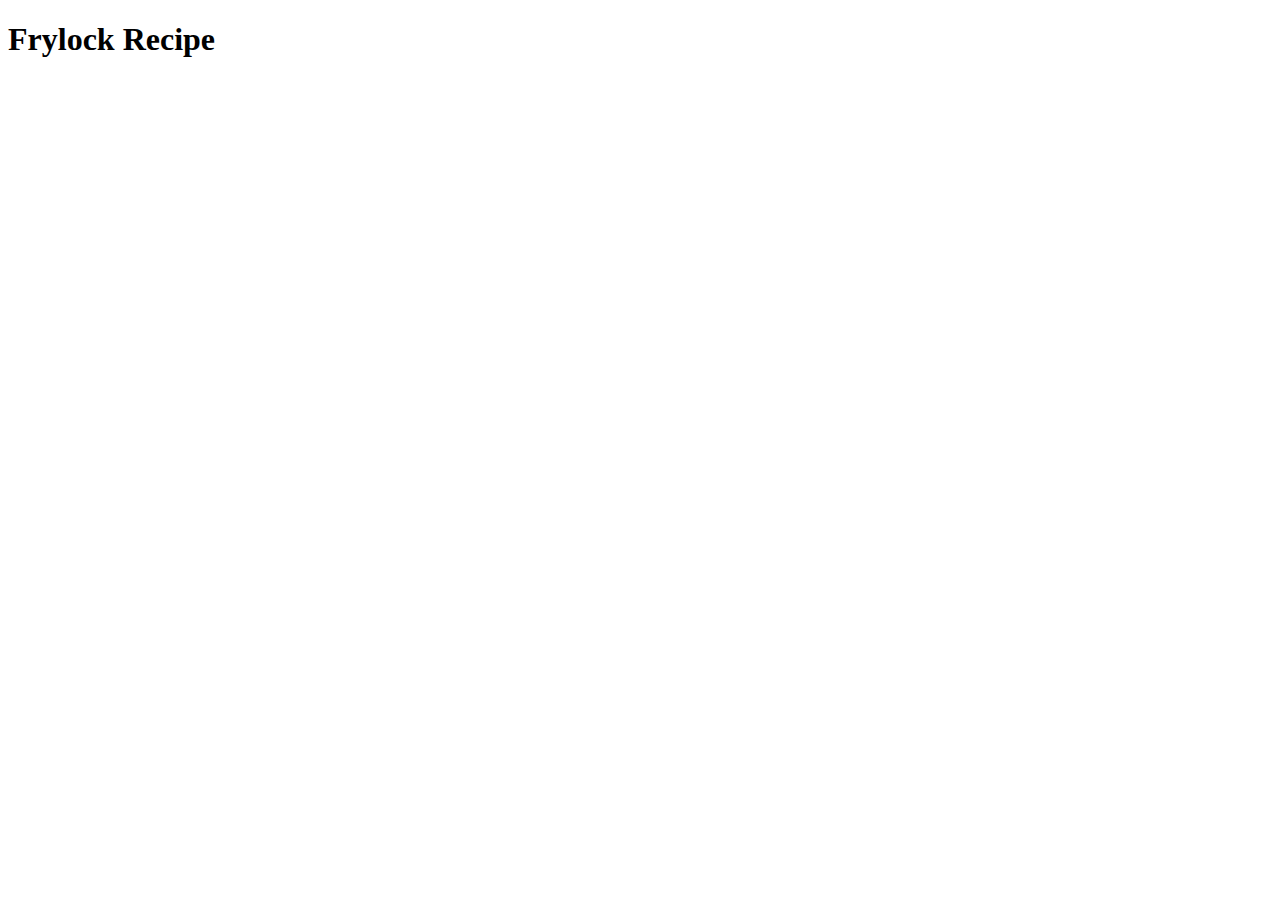
==== recipes/frylock.html @ 2c1fa158 "Create the file structure and boilerplate" ====
<!DOCTYPE html>
<html lang="en">
<head>
  <meta charset="UTF-8">
  <meta name="viewport" content="width=device-width, initial-scale=1.0">
  <title>Frylock Recipe</title>
</head>
<body>
  <h1>Frylock Recipe</h1>
</body>
</html>
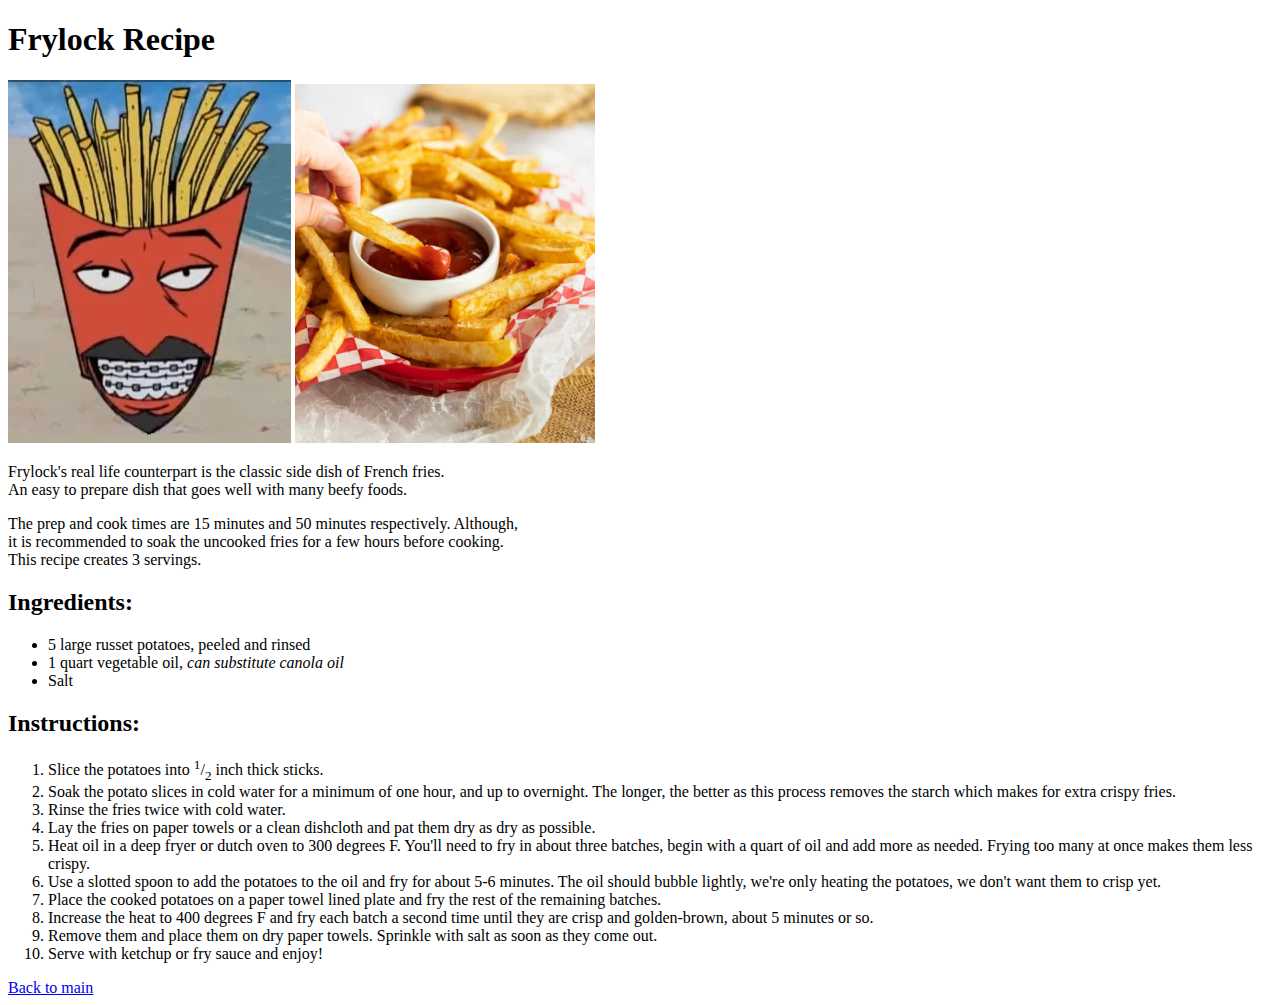
==== commit 39c16054: "Add frylock recipe" ====
--- a/recipes/frylock.html
+++ b/recipes/frylock.html
@@ -1,11 +1,46 @@
 <!DOCTYPE html>
 <html lang="en">
-<head>
-  <meta charset="UTF-8">
-  <meta name="viewport" content="width=device-width, initial-scale=1.0">
-  <title>Frylock Recipe</title>
-</head>
-<body>
-  <h1>Frylock Recipe</h1>
-</body>
+  <head>
+    <meta charset="UTF-8">
+    <meta name="viewport" content="width=device-width, initial-scale=1.0">
+    <title>Frylock Recipe</title>
+  </head>
+  <body>
+    <h1>Frylock Recipe</h1>
+
+    <img src="../images/frylock.webp">
+    <img src="../images/fries.jpg" width="300">
+
+    <p>Frylock's real life counterpart is the classic side dish of French fries.<br>
+      An easy to prepare dish that goes well with many beefy foods.
+    </p>
+
+    <p>The prep and cook times are 15 minutes and 50 minutes respectively. Although,<br>
+      it is recommended to soak the uncooked fries for a few hours before cooking.<br>
+      This recipe creates 3 servings.
+    </p>
+
+    <h2>Ingredients:</h2>
+    <ul>
+      <li>5 large russet potatoes, peeled and rinsed</li>
+      <li>1 quart vegetable oil, <em>can substitute canola oil</em></li>
+      <li>Salt</li>
+    </ul>
+
+    <h2>Instructions:</h2>
+    <ol>
+      <li>Slice the potatoes into <sup>1</sup>/<sub>2</sub> inch thick sticks.</li>
+      <li>Soak the potato slices in cold water for a minimum of one hour, and up to overnight. The longer, the better as this process removes the starch which makes for extra crispy fries.</li>
+      <li>Rinse the fries twice with cold water.</li>
+      <li>Lay the fries on paper towels or a clean dishcloth and pat them dry as dry as possible.</li>
+      <li>Heat oil in a deep fryer or dutch oven to 300 degrees F. You'll need to fry in about three batches, begin with a quart of oil and add more as needed. Frying too many at once makes them less crispy.</li>
+      <li>Use a slotted spoon to add the potatoes to the oil and fry for about 5-6 minutes. The oil should bubble lightly, we're only heating the potatoes, we don't want them to crisp yet.</li>
+      <li>Place the cooked potatoes on a paper towel lined plate and fry the rest of the remaining batches.</li>
+      <li>Increase the heat to 400 degrees F and fry each batch a second time until they are crisp and golden-brown, about 5 minutes or so.</li>
+      <li>Remove them and place them on dry paper towels. Sprinkle with salt as soon as they come out.</li>
+      <li>Serve with ketchup or fry sauce and enjoy!</li>
+    </ol>
+
+    <a href="../index.html">Back to main</a>
+  </body>
 </html>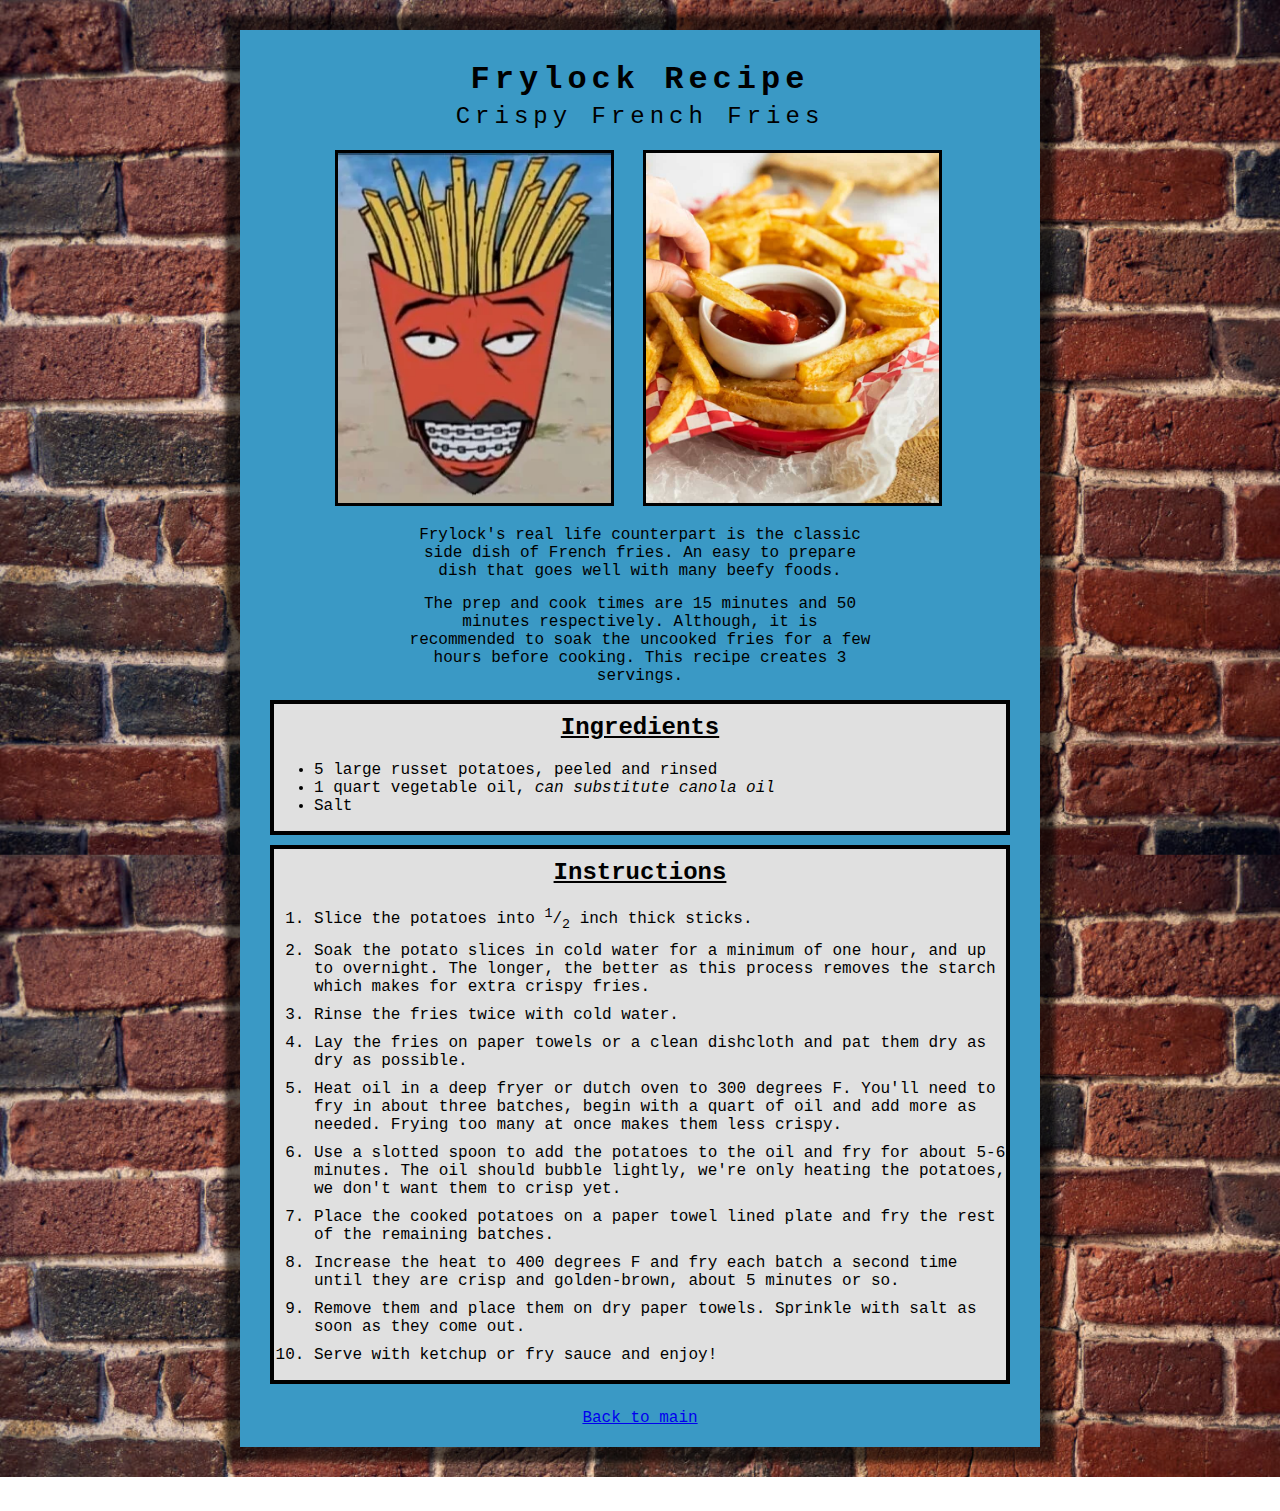
==== commit 60c7d1a8: "Added style to all recipe pages" ====
--- a/recipes/frylock.html
+++ b/recipes/frylock.html
@@ -4,43 +4,53 @@
     <meta charset="UTF-8">
     <meta name="viewport" content="width=device-width, initial-scale=1.0">
     <title>Frylock Recipe</title>
+    <link rel="stylesheet" href="style.css">
   </head>
-  <body>
-    <h1>Frylock Recipe</h1>
+  <body id="frylock">
+    <div class="background">
+      <h1>Frylock Recipe</h1>
+      <h2 class="recipe-name">Crispy French Fries</h2>
 
-    <img src="../images/frylock.webp">
-    <img src="../images/fries.jpg" width="300">
+      <div class="pictures">
+        <img class="character" src="../images/frylock.webp" alt="A picture of frylock from aqua teen hunger force.">
+        <img class="food" src="../images/fries.jpg" width="300" alt="A picture of french fries.">
+      </div>
 
-    <p>Frylock's real life counterpart is the classic side dish of French fries.<br>
-      An easy to prepare dish that goes well with many beefy foods.
-    </p>
+      <p>Frylock's real life counterpart is the classic side dish of French fries.
+        An easy to prepare dish that goes well with many beefy foods.
+      </p>
 
-    <p>The prep and cook times are 15 minutes and 50 minutes respectively. Although,<br>
-      it is recommended to soak the uncooked fries for a few hours before cooking.<br>
-      This recipe creates 3 servings.
-    </p>
+      <p>The prep and cook times are 15 minutes and 50 minutes respectively. Although,
+        it is recommended to soak the uncooked fries for a few hours before cooking.
+        This recipe creates 3 servings.
+      </p>
 
-    <h2>Ingredients:</h2>
-    <ul>
-      <li>5 large russet potatoes, peeled and rinsed</li>
-      <li>1 quart vegetable oil, <em>can substitute canola oil</em></li>
-      <li>Salt</li>
-    </ul>
+      <div class="list-box">
+        <h2>Ingredients</h2>
+        <ul>
+          <li>5 large russet potatoes, peeled and rinsed</li>
+          <li>1 quart vegetable oil, <em>can substitute canola oil</em></li>
+          <li>Salt</li>
+        </ul>
+      </div>
 
-    <h2>Instructions:</h2>
-    <ol>
-      <li>Slice the potatoes into <sup>1</sup>/<sub>2</sub> inch thick sticks.</li>
-      <li>Soak the potato slices in cold water for a minimum of one hour, and up to overnight. The longer, the better as this process removes the starch which makes for extra crispy fries.</li>
-      <li>Rinse the fries twice with cold water.</li>
-      <li>Lay the fries on paper towels or a clean dishcloth and pat them dry as dry as possible.</li>
-      <li>Heat oil in a deep fryer or dutch oven to 300 degrees F. You'll need to fry in about three batches, begin with a quart of oil and add more as needed. Frying too many at once makes them less crispy.</li>
-      <li>Use a slotted spoon to add the potatoes to the oil and fry for about 5-6 minutes. The oil should bubble lightly, we're only heating the potatoes, we don't want them to crisp yet.</li>
-      <li>Place the cooked potatoes on a paper towel lined plate and fry the rest of the remaining batches.</li>
-      <li>Increase the heat to 400 degrees F and fry each batch a second time until they are crisp and golden-brown, about 5 minutes or so.</li>
-      <li>Remove them and place them on dry paper towels. Sprinkle with salt as soon as they come out.</li>
-      <li>Serve with ketchup or fry sauce and enjoy!</li>
-    </ol>
-
-    <a href="../index.html">Back to main</a>
+      <div class="list-box">
+        <h2>Instructions</h2>
+        <ol>
+          <li>Slice the potatoes into <sup>1</sup>/<sub>2</sub> inch thick sticks.</li>
+          <li>Soak the potato slices in cold water for a minimum of one hour, and up to overnight. The longer, the better as this process removes the starch which makes for extra crispy fries.</li>
+          <li>Rinse the fries twice with cold water.</li>
+          <li>Lay the fries on paper towels or a clean dishcloth and pat them dry as dry as possible.</li>
+          <li>Heat oil in a deep fryer or dutch oven to 300 degrees F. You'll need to fry in about three batches, begin with a quart of oil and add more as needed. Frying too many at once makes them less crispy.</li>
+          <li>Use a slotted spoon to add the potatoes to the oil and fry for about 5-6 minutes. The oil should bubble lightly, we're only heating the potatoes, we don't want them to crisp yet.</li>
+          <li>Place the cooked potatoes on a paper towel lined plate and fry the rest of the remaining batches.</li>
+          <li>Increase the heat to 400 degrees F and fry each batch a second time until they are crisp and golden-brown, about 5 minutes or so.</li>
+          <li>Remove them and place them on dry paper towels. Sprinkle with salt as soon as they come out.</li>
+          <li>Serve with ketchup or fry sauce and enjoy!</li>
+        </ol>
+      </div>
+      
+      <a href="../index.html">Back to main</a>
+    </div>
   </body>
 </html>--- a/recipes/style.css
+++ b/recipes/style.css
@@ -0,0 +1,84 @@
+body {
+	font-family: 'Lucida Grande', monospace;
+	width: 800px;
+	margin: 0 auto;
+	padding: 30px;
+	background: url("./../images/wall.jpg");
+	background-size: 100%;
+}
+
+.background {
+	background-color: #3A99C5;
+	padding: 10px;
+	box-shadow: 0px 0px 5px 15px #000000A1;
+}
+
+h1 {
+	font-weight: bolder;
+	margin-bottom: 5px;
+}
+
+.recipe-name {
+	font-weight: normal;
+	margin-top: 5px;
+}
+
+h1, .recipe-name {
+	text-align:center;
+	letter-spacing: 5px;
+}
+
+p {
+	text-align: center;
+	width: 60%;
+	margin: 15px auto;
+}
+
+img {
+	border: 3px solid #000;
+	height: 350px;
+	width: auto;
+	margin: 0 10px;
+}
+
+#shake .character {
+	border: none;
+}
+
+#meatwad img {
+	height: 200px;
+}
+
+#frylock .pictures {
+	margin: 5px 75px;
+}
+
+#shake .pictures {
+	margin: 5px 130px;
+}
+
+#meatwad .pictures {
+	margin: 5px 120px;
+}
+
+.list-box {
+	border: 4px solid #000;
+	background-color: #E0E0E0;
+	margin: 10px 20px;
+}
+
+.list-box h2 {
+	text-align: center;
+	margin-top: 10px;
+	text-decoration: underline;
+}
+
+.list-box ol li{
+	margin: 10px 0;
+}
+
+a {
+	margin: 25px 0 10px;
+	display: block;
+	text-align: center;
+}